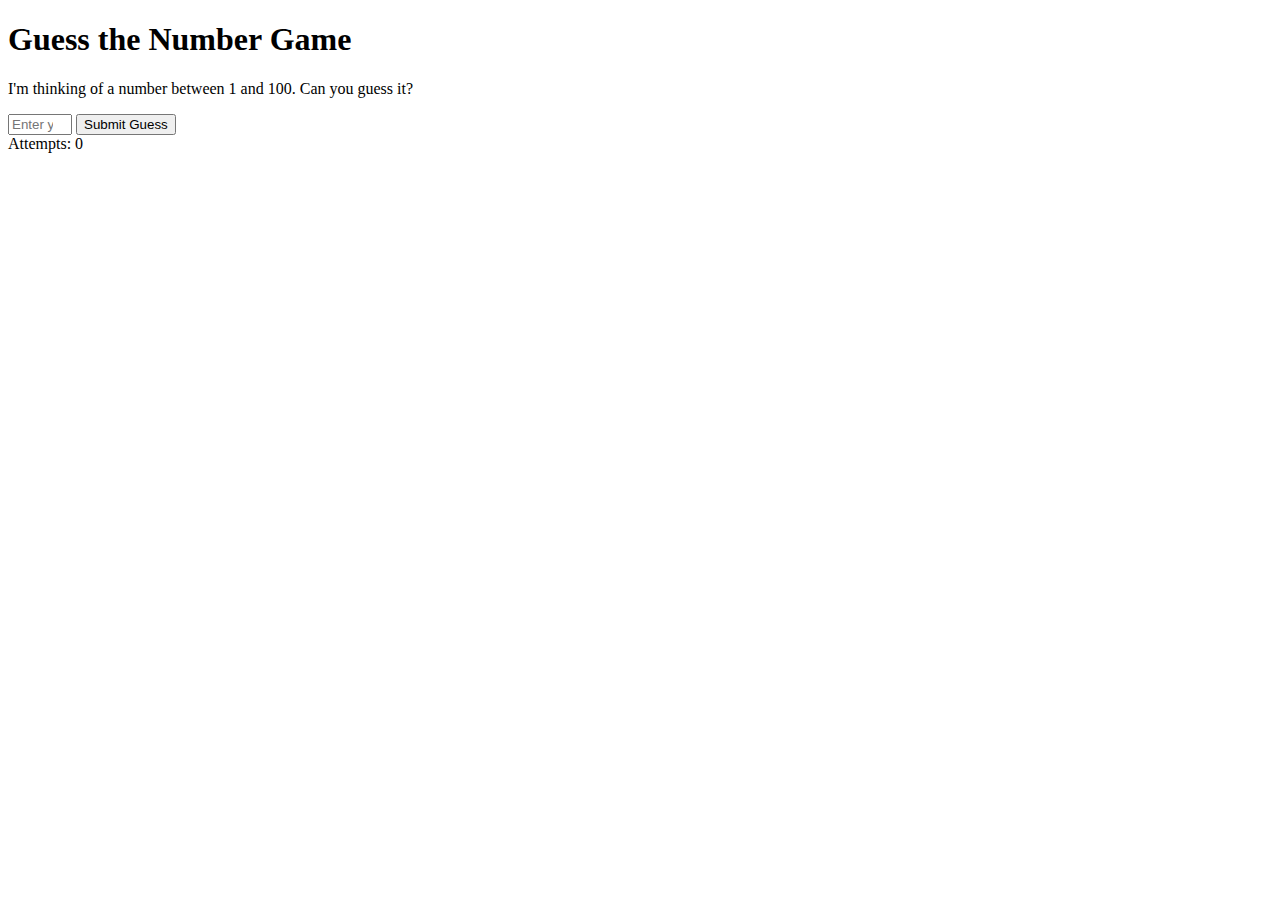
==== index.html @ 895e76dc "Add files via upload" ====
<!DOCTYPE html>
<html lang="en">
<head>
    <meta charset="UTF-8">
    <meta name="viewport" content="width=device-width, initial-scale=1.0">
    <title>Guess the Number Game</title>
    <link rel="stylesheet" href="styles/style.css">
</head>
<body>
    <div class="container">
        <h1>Guess the Number Game</h1>
        <p>I'm thinking of a number between 1 and 100. Can you guess it?</p>
        <input type="number" id="guessInput" placeholder="Enter your guess" min="1" max="100">
        <button id="submitGuess">Submit Guess</button>
        <div id="message"></div>
        <div id="attempts">Attempts: 0</div>
    </div>
    <div id="confetti-container"></div>
    <script src="scripts/app.js"></script>
</body>
</html>
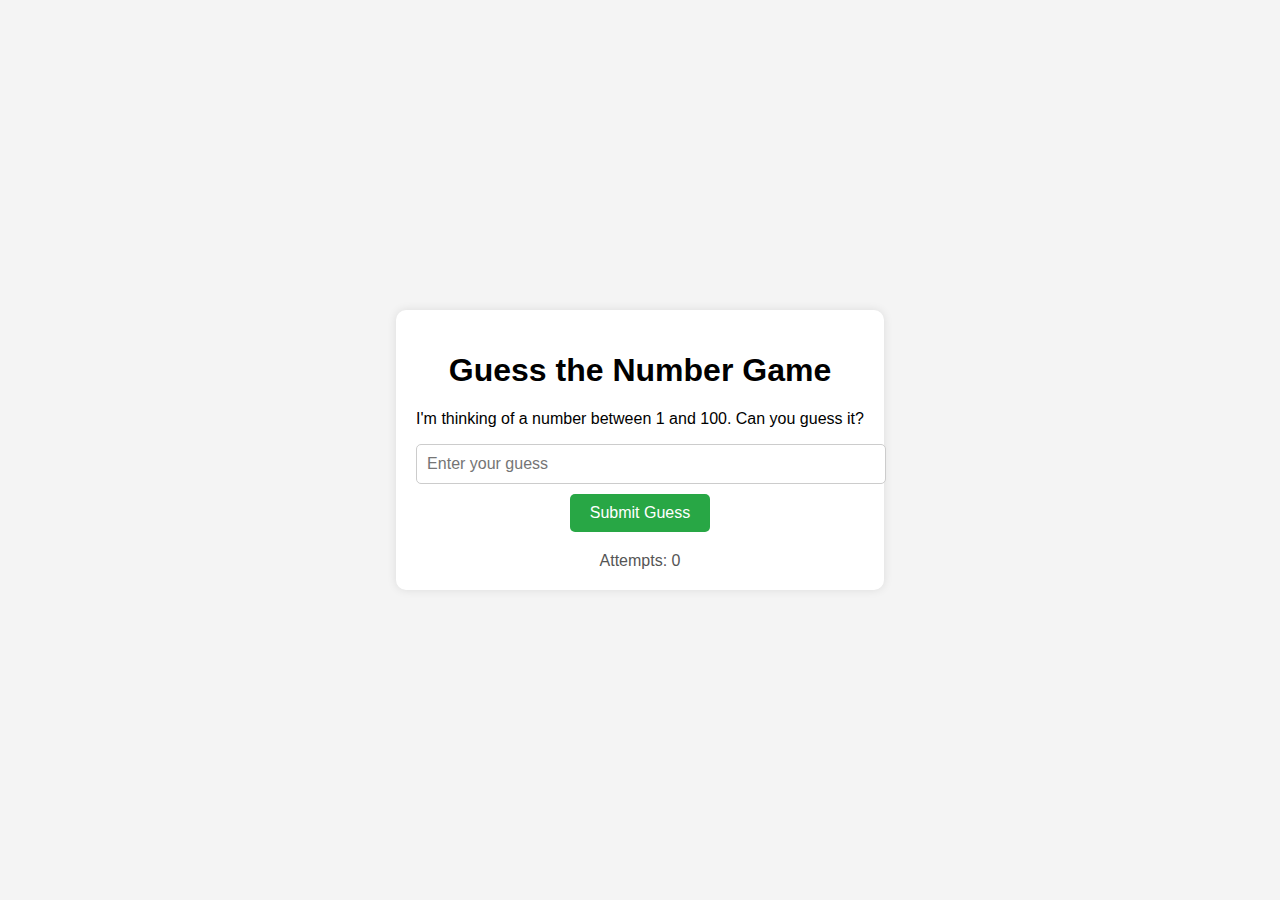
==== commit 4f600158: "Update index.html" ====
--- a/index.html
+++ b/index.html
@@ -4,7 +4,7 @@
     <meta charset="UTF-8">
     <meta name="viewport" content="width=device-width, initial-scale=1.0">
     <title>Guess the Number Game</title>
-    <link rel="stylesheet" href="styles/style.css">
+    <link rel="stylesheet" href="style.css">
 </head>
 <body>
     <div class="container">
@@ -16,6 +16,6 @@
         <div id="attempts">Attempts: 0</div>
     </div>
     <div id="confetti-container"></div>
-    <script src="scripts/app.js"></script>
+    <script src="app.js"></script>
 </body>
-</html>+</html>
--- a/style.css
+++ b/style.css
@@ -0,0 +1,78 @@
+body {
+    font-family: Arial, sans-serif;
+    background-color: #f4f4f4;
+    display: flex;
+    justify-content: center;
+    align-items: center;
+    height: 100vh;
+    margin: 0;
+}
+
+.container {
+    background-color: #fff;
+    padding: 20px;
+    border-radius: 10px;
+    box-shadow: 0 0 10px rgba(0, 0, 0, 0.1);
+    text-align: center;
+}
+
+input[type="number"] {
+    padding: 10px;
+    font-size: 16px;
+    width: 100%;
+    margin-bottom: 10px;
+    border: 1px solid #ccc;
+    border-radius: 5px;
+}
+
+button {
+    padding: 10px 20px;
+    font-size: 16px;
+    background-color: #28a745;
+    color: white;
+    border: none;
+    border-radius: 5px;
+    cursor: pointer;
+}
+
+button:hover {
+    background-color: #218838;
+}
+
+#message {
+    font-weight: bold;
+    margin-top: 20px;
+}
+
+#attempts {
+    margin-top: 10px;
+    color: #555;
+}
+
+#confetti-container {
+    position: absolute;
+    top: 0;
+    left: 0;
+    width: 100%;
+    height: 100%;
+    pointer-events: none;
+    overflow: hidden;
+}
+
+.confetti {
+    position: absolute;
+    width: 10px;
+    height: 10px;
+    background-color: #ff0;
+    opacity: 0.7;
+    animation: confetti-fall 5s linear infinite;
+}
+
+@keyframes confetti-fall {
+    0% {
+        transform: translateY(-100vh) rotate(0deg);
+    }
+    100% {
+        transform: translateY(100vh) rotate(360deg);
+    }
+}